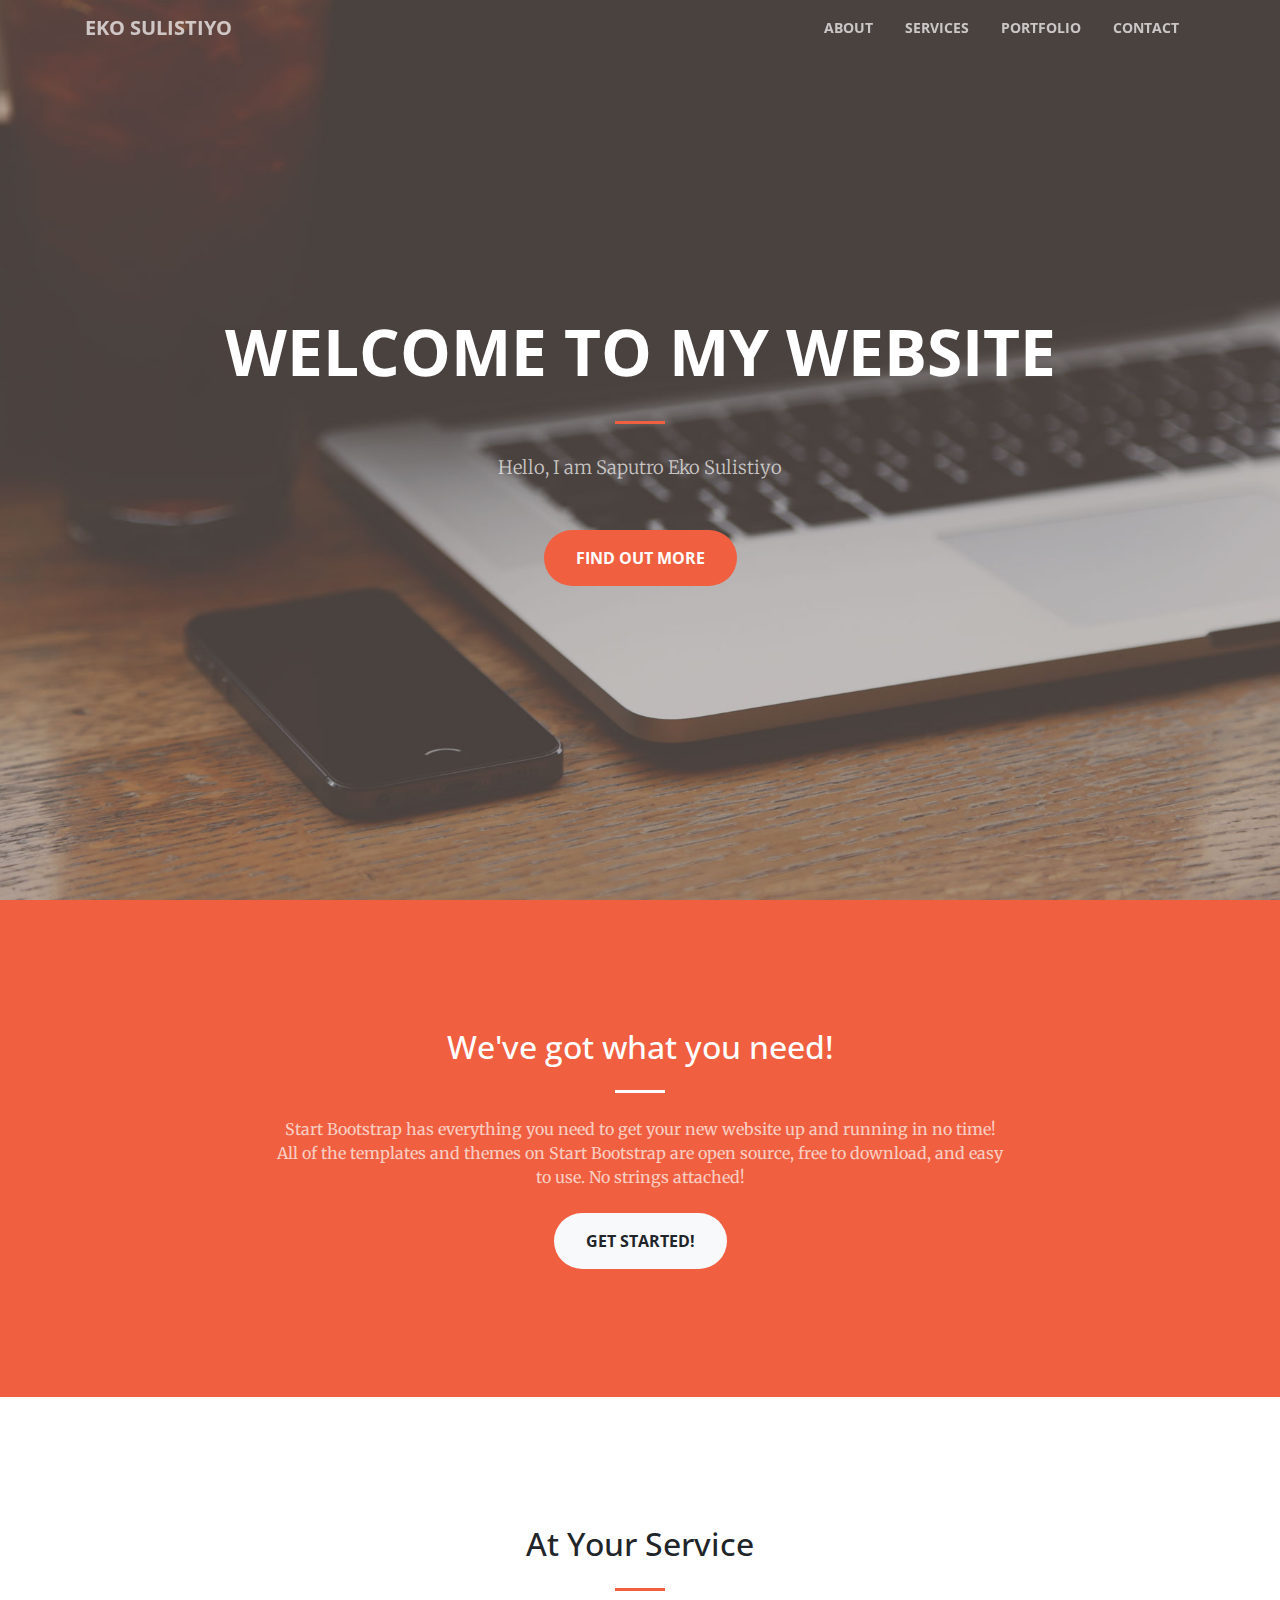
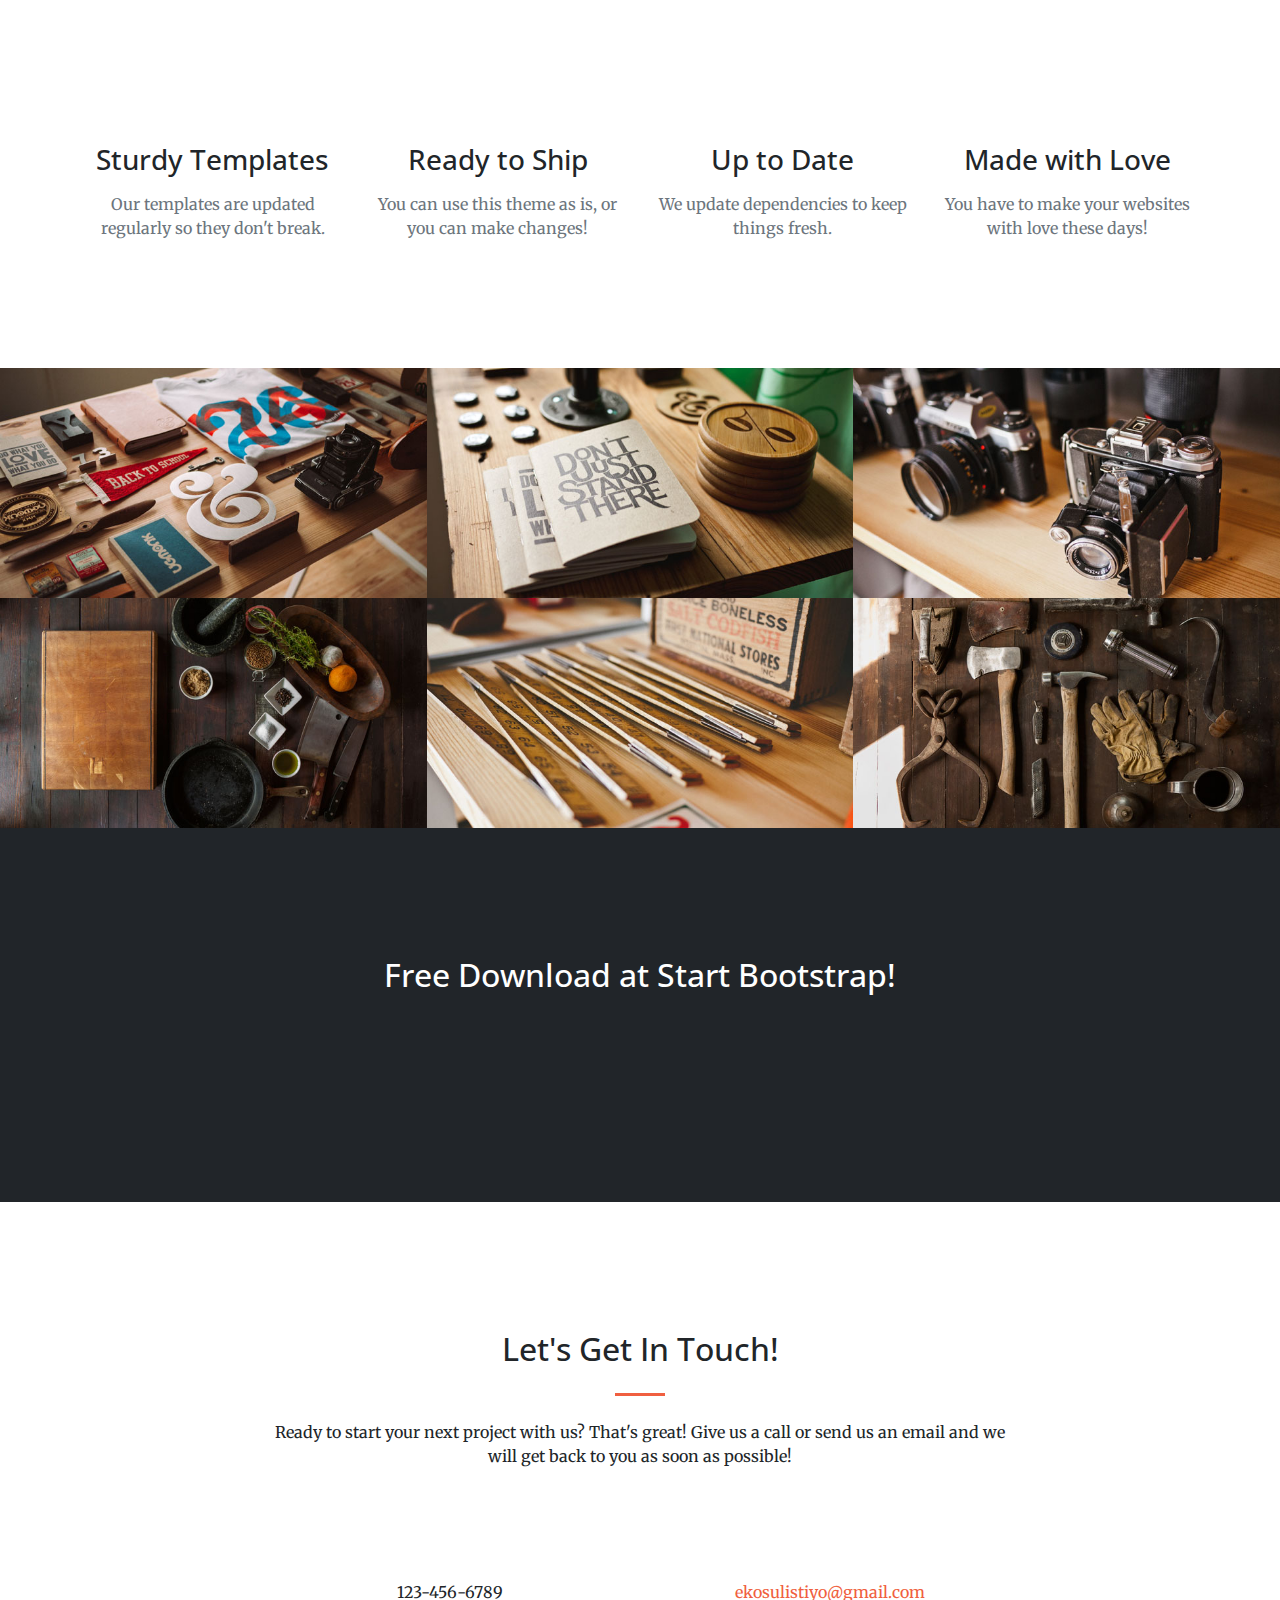
==== kuis/index.html @ afe0d5cd "kuis" ====
<!DOCTYPE html>
<html lang="en">

  <head>

    <meta charset="utf-8">
    <meta name="viewport" content="width=device-width, initial-scale=1, shrink-to-fit=no">
    <meta name="description" content="">
    <meta name="author" content="">

    <title>Saputro Eko Sulistiyo</title>

    <!-- Bootstrap core CSS -->
    <link href="vendor/bootstrap/css/bootstrap.min.css" rel="stylesheet">

    <!-- Custom fonts for this template -->
    <link href="vendor/font-awesome/css/font-awesome.min.css" rel="stylesheet" type="text/css">
    <link href='https://fonts.googleapis.com/css?family=Open+Sans:300italic,400italic,600italic,700italic,800italic,400,300,600,700,800' rel='stylesheet' type='text/css'>
    <link href='https://fonts.googleapis.com/css?family=Merriweather:400,300,300italic,400italic,700,700italic,900,900italic' rel='stylesheet' type='text/css'>

    <!-- Plugin CSS -->
    <link href="vendor/magnific-popup/magnific-popup.css" rel="stylesheet">

    <!-- Custom styles for this template -->
    <link href="css/creative.min.css" rel="stylesheet">

  </head>

  <body id="page-top">

    <!-- Navigation -->
    <nav class="navbar navbar-expand-lg navbar-light fixed-top" id="mainNav">
      <div class="container">
        <a class="navbar-brand js-scroll-trigger" href="#page-top">Eko Sulistiyo</a>
        <button class="navbar-toggler navbar-toggler-right" type="button" data-toggle="collapse" data-target="#navbarResponsive" aria-controls="navbarResponsive" aria-expanded="false" aria-label="Toggle navigation">
          <span class="navbar-toggler-icon"></span>
        </button>
        <div class="collapse navbar-collapse" id="navbarResponsive">
          <ul class="navbar-nav ml-auto">
            <li class="nav-item">
              <a class="nav-link js-scroll-trigger" href="#about">About</a>
            </li>
            <li class="nav-item">
              <a class="nav-link js-scroll-trigger" href="#services">Services</a>
            </li>
            <li class="nav-item">
              <a class="nav-link js-scroll-trigger" href="#portfolio">Portfolio</a>
            </li>
            <li class="nav-item">
              <a class="nav-link js-scroll-trigger" href="#contact">Contact</a>
            </li>
          </ul>
        </div>
      </div>
    </nav>

    <header class="masthead text-center text-white d-flex">
      <div class="container my-auto">
        <div class="row">
          <div class="col-lg-10 mx-auto">
            <h1 class="text-uppercase">
              <strong>Welcome To My Website</strong>
            </h1>
            <hr>
          </div>
          <div class="col-lg-8 mx-auto">
            <p class="text-faded mb-5">Hello, I am Saputro Eko Sulistiyo</p>
            <a class="btn btn-primary btn-xl js-scroll-trigger" href="#about">Find Out More</a>
          </div>
        </div>
      </div>
    </header>

    <section class="bg-primary" id="about">
      <div class="container">
        <div class="row">
          <div class="col-lg-8 mx-auto text-center">
            <h2 class="section-heading text-white">We've got what you need!</h2>
            <hr class="light my-4">
            <p class="text-faded mb-4">Start Bootstrap has everything you need to get your new website up and running in no time! All of the templates and themes on Start Bootstrap are open source, free to download, and easy to use. No strings attached!</p>
            <a class="btn btn-light btn-xl js-scroll-trigger" href="#services">Get Started!</a>
          </div>
        </div>
      </div>
    </section>

    <section id="services">
      <div class="container">
        <div class="row">
          <div class="col-lg-12 text-center">
            <h2 class="section-heading">At Your Service</h2>
            <hr class="my-4">
          </div>
        </div>
      </div>
      <div class="container">
        <div class="row">
          <div class="col-lg-3 col-md-6 text-center">
            <div class="service-box mt-5 mx-auto">
              <i class="fa fa-4x fa-diamond text-primary mb-3 sr-icons"></i>
              <h3 class="mb-3">Sturdy Templates</h3>
              <p class="text-muted mb-0">Our templates are updated regularly so they don't break.</p>
            </div>
          </div>
          <div class="col-lg-3 col-md-6 text-center">
            <div class="service-box mt-5 mx-auto">
              <i class="fa fa-4x fa-paper-plane text-primary mb-3 sr-icons"></i>
              <h3 class="mb-3">Ready to Ship</h3>
              <p class="text-muted mb-0">You can use this theme as is, or you can make changes!</p>
            </div>
          </div>
          <div class="col-lg-3 col-md-6 text-center">
            <div class="service-box mt-5 mx-auto">
              <i class="fa fa-4x fa-newspaper-o text-primary mb-3 sr-icons"></i>
              <h3 class="mb-3">Up to Date</h3>
              <p class="text-muted mb-0">We update dependencies to keep things fresh.</p>
            </div>
          </div>
          <div class="col-lg-3 col-md-6 text-center">
            <div class="service-box mt-5 mx-auto">
              <i class="fa fa-4x fa-heart text-primary mb-3 sr-icons"></i>
              <h3 class="mb-3">Made with Love</h3>
              <p class="text-muted mb-0">You have to make your websites with love these days!</p>
            </div>
          </div>
        </div>
      </div>
    </section>

    <section class="p-0" id="portfolio">
      <div class="container-fluid p-0">
        <div class="row no-gutters popup-gallery">
          <div class="col-lg-4 col-sm-6">
            <a class="portfolio-box" href="img/portfolio/fullsize/1.jpg">
              <img class="img-fluid" src="img/portfolio/thumbnails/1.jpg" alt="">
              <div class="portfolio-box-caption">
                <div class="portfolio-box-caption-content">
                  <div class="project-category text-faded">
                    Category
                  </div>
                  <div class="project-name">
                    Project Name
                  </div>
                </div>
              </div>
            </a>
          </div>
          <div class="col-lg-4 col-sm-6">
            <a class="portfolio-box" href="img/portfolio/fullsize/2.jpg">
              <img class="img-fluid" src="img/portfolio/thumbnails/2.jpg" alt="">
              <div class="portfolio-box-caption">
                <div class="portfolio-box-caption-content">
                  <div class="project-category text-faded">
                    Category
                  </div>
                  <div class="project-name">
                    Project Name
                  </div>
                </div>
              </div>
            </a>
          </div>
          <div class="col-lg-4 col-sm-6">
            <a class="portfolio-box" href="img/portfolio/fullsize/3.jpg">
              <img class="img-fluid" src="img/portfolio/thumbnails/3.jpg" alt="">
              <div class="portfolio-box-caption">
                <div class="portfolio-box-caption-content">
                  <div class="project-category text-faded">
                    Category
                  </div>
                  <div class="project-name">
                    Project Name
                  </div>
                </div>
              </div>
            </a>
          </div>
          <div class="col-lg-4 col-sm-6">
            <a class="portfolio-box" href="img/portfolio/fullsize/4.jpg">
              <img class="img-fluid" src="img/portfolio/thumbnails/4.jpg" alt="">
              <div class="portfolio-box-caption">
                <div class="portfolio-box-caption-content">
                  <div class="project-category text-faded">
                    Category
                  </div>
                  <div class="project-name">
                    Project Name
                  </div>
                </div>
              </div>
            </a>
          </div>
          <div class="col-lg-4 col-sm-6">
            <a class="portfolio-box" href="img/portfolio/fullsize/5.jpg">
              <img class="img-fluid" src="img/portfolio/thumbnails/5.jpg" alt="">
              <div class="portfolio-box-caption">
                <div class="portfolio-box-caption-content">
                  <div class="project-category text-faded">
                    Category
                  </div>
                  <div class="project-name">
                    Project Name
                  </div>
                </div>
              </div>
            </a>
          </div>
          <div class="col-lg-4 col-sm-6">
            <a class="portfolio-box" href="img/portfolio/fullsize/6.jpg">
              <img class="img-fluid" src="img/portfolio/thumbnails/6.jpg" alt="">
              <div class="portfolio-box-caption">
                <div class="portfolio-box-caption-content">
                  <div class="project-category text-faded">
                    Category
                  </div>
                  <div class="project-name">
                    Project Name
                  </div>
                </div>
              </div>
            </a>
          </div>
        </div>
      </div>
    </section>

    <section class="bg-dark text-white">
      <div class="container text-center">
        <h2 class="mb-4">Free Download at Start Bootstrap!</h2>
        <a class="btn btn-light btn-xl sr-button" href="http://startbootstrap.com/template-overviews/creative/">Download Now!</a>
      </div>
    </section>

    <section id="contact">
      <div class="container">
        <div class="row">
          <div class="col-lg-8 mx-auto text-center">
            <h2 class="section-heading">Let's Get In Touch!</h2>
            <hr class="my-4">
            <p class="mb-5">Ready to start your next project with us? That's great! Give us a call or send us an email and we will get back to you as soon as possible!</p>
          </div>
        </div>
        <div class="row">
          <div class="col-lg-4 ml-auto text-center">
            <i class="fa fa-phone fa-3x mb-3 sr-contact"></i>
            <p>123-456-6789</p>
          </div>
          <div class="col-lg-4 mr-auto text-center">
            <i class="fa fa-envelope-o fa-3x mb-3 sr-contact"></i>
            <p>
              <a href="mailto:your-email@your-domain.com">ekosulistiyo@gmail.com</a>
            </p>
          </div>
        </div>
      </div>
    </section>

    <!-- Bootstrap core JavaScript -->
    <script src="vendor/jquery/jquery.min.js"></script>
    <script src="vendor/bootstrap/js/bootstrap.bundle.min.js"></script>

    <!-- Plugin JavaScript -->
    <script src="vendor/jquery-easing/jquery.easing.min.js"></script>
    <script src="vendor/scrollreveal/scrollreveal.min.js"></script>
    <script src="vendor/magnific-popup/jquery.magnific-popup.min.js"></script>

    <!-- Custom scripts for this template -->
    <script src="js/creative.min.js"></script>

  </body>

</html>
---- kuis/css/creative.min.css ----
body,html{width:100%;height:100%}body{font-family:Merriweather,'Helvetica Neue',Arial,sans-serif}hr{max-width:50px;border-width:3px;border-color:#f05f40}hr.light{border-color:#fff}a{color:#f05f40;-webkit-transition:all .2s;-moz-transition:all .2s;transition:all .2s}a:hover{color:#f05f40}h1,h2,h3,h4,h5,h6{font-family:'Open Sans','Helvetica Neue',Arial,sans-serif}.bg-primary{background-color:#f05f40!important}.bg-dark{background-color:#212529!important}.text-faded{color:rgba(255,255,255,.7)}section{padding:8rem 0}.section-heading{margin-top:0}::-moz-selection{color:#fff;background:#212529;text-shadow:none}::selection{color:#fff;background:#212529;text-shadow:none}img::selection{color:#fff;background:0 0}img::-moz-selection{color:#fff;background:0 0}#mainNav{border-bottom:1px solid rgba(33,37,41,.1);background-color:#fff;font-family:'Open Sans','Helvetica Neue',Arial,sans-serif;-webkit-transition:all .2s;-moz-transition:all .2s;transition:all .2s}#mainNav .navbar-brand{font-weight:700;text-transform:uppercase;color:#f05f40;font-family:'Open Sans','Helvetica Neue',Arial,sans-serif}#mainNav .navbar-brand:focus,#mainNav .navbar-brand:hover{color:#f05f40}#mainNav .navbar-nav>li.nav-item>a.nav-link,#mainNav .navbar-nav>li.nav-item>a.nav-link:focus{font-size:.9rem;font-weight:700;text-transform:uppercase;color:#212529}#mainNav .navbar-nav>li.nav-item>a.nav-link:focus:hover,#mainNav .navbar-nav>li.nav-item>a.nav-link:hover{color:#f05f40}#mainNav .navbar-nav>li.nav-item>a.nav-link.active,#mainNav .navbar-nav>li.nav-item>a.nav-link:focus.active{color:#f05f40!important;background-color:transparent}#mainNav .navbar-nav>li.nav-item>a.nav-link.active:hover,#mainNav .navbar-nav>li.nav-item>a.nav-link:focus.active:hover{background-color:transparent}@media (min-width:992px){#mainNav{border-color:transparent;background-color:transparent}#mainNav .navbar-brand{color:rgba(255,255,255,.7)}#mainNav .navbar-brand:focus,#mainNav .navbar-brand:hover{color:#fff}#mainNav .navbar-nav>li.nav-item>a.nav-link{padding:.5rem 1rem}#mainNav .navbar-nav>li.nav-item>a.nav-link,#mainNav .navbar-nav>li.nav-item>a.nav-link:focus{color:rgba(255,255,255,.7)}#mainNav .navbar-nav>li.nav-item>a.nav-link:focus:hover,#mainNav .navbar-nav>li.nav-item>a.nav-link:hover{color:#fff}#mainNav.navbar-shrink{border-bottom:1px solid rgba(33,37,41,.1);background-color:#fff}#mainNav.navbar-shrink .navbar-brand{color:#f05f40}#mainNav.navbar-shrink .navbar-brand:focus,#mainNav.navbar-shrink .navbar-brand:hover{color:#f05f40}#mainNav.navbar-shrink .navbar-nav>li.nav-item>a.nav-link,#mainNav.navbar-shrink .navbar-nav>li.nav-item>a.nav-link:focus{color:#212529}#mainNav.navbar-shrink .navbar-nav>li.nav-item>a.nav-link:focus:hover,#mainNav.navbar-shrink .navbar-nav>li.nav-item>a.nav-link:hover{color:#f05f40}}header.masthead{padding-top:10rem;padding-bottom:calc(10rem - 56px);background-image:url(../img/header.jpg);background-position:center center;-webkit-background-size:cover;-moz-background-size:cover;-o-background-size:cover;background-size:cover}header.masthead hr{margin-top:30px;margin-bottom:30px}header.masthead h1{font-size:2rem}header.masthead p{font-weight:300}@media (min-width:768px){header.masthead p{font-size:1.15rem}}@media (min-width:992px){header.masthead{height:100vh;min-height:650px;padding-top:0;padding-bottom:0}header.masthead h1{font-size:3rem}}@media (min-width:1200px){header.masthead h1{font-size:4rem}}.service-box{max-width:400px}.portfolio-box{position:relative;display:block;max-width:650px;margin:0 auto}.portfolio-box .portfolio-box-caption{position:absolute;bottom:0;display:block;width:100%;height:100%;text-align:center;opacity:0;color:#fff;background:rgba(240,95,64,.9);-webkit-transition:all .2s;-moz-transition:all .2s;transition:all .2s}.portfolio-box .portfolio-box-caption .portfolio-box-caption-content{position:absolute;top:50%;width:100%;transform:translateY(-50%);text-align:center}.portfolio-box .portfolio-box-caption .portfolio-box-caption-content .project-category,.portfolio-box .portfolio-box-caption .portfolio-box-caption-content .project-name{padding:0 15px;font-family:'Open Sans','Helvetica Neue',Arial,sans-serif}.portfolio-box .portfolio-box-caption .portfolio-box-caption-content .project-category{font-size:14px;font-weight:600;text-transform:uppercase}.portfolio-box .portfolio-box-caption .portfolio-box-caption-content .project-name{font-size:18px}.portfolio-box:hover .portfolio-box-caption{opacity:1}.portfolio-box:focus{outline:0}@media (min-width:768px){.portfolio-box .portfolio-box-caption .portfolio-box-caption-content .project-category{font-size:16px}.portfolio-box .portfolio-box-caption .portfolio-box-caption-content .project-name{font-size:22px}}.text-primary{color:#f05f40!important}.btn{font-weight:700;text-transform:uppercase;border:none;border-radius:300px;font-family:'Open Sans','Helvetica Neue',Arial,sans-serif}.btn-xl{padding:1rem 2rem}.btn-primary{background-color:#f05f40;border-color:#f05f40}.btn-primary:active,.btn-primary:focus,.btn-primary:hover{color:#fff;background-color:#ee4b28!important}.btn-primary:active,.btn-primary:focus{box-shadow:0 0 0 .2rem rgba(240,95,64,.5)!important}
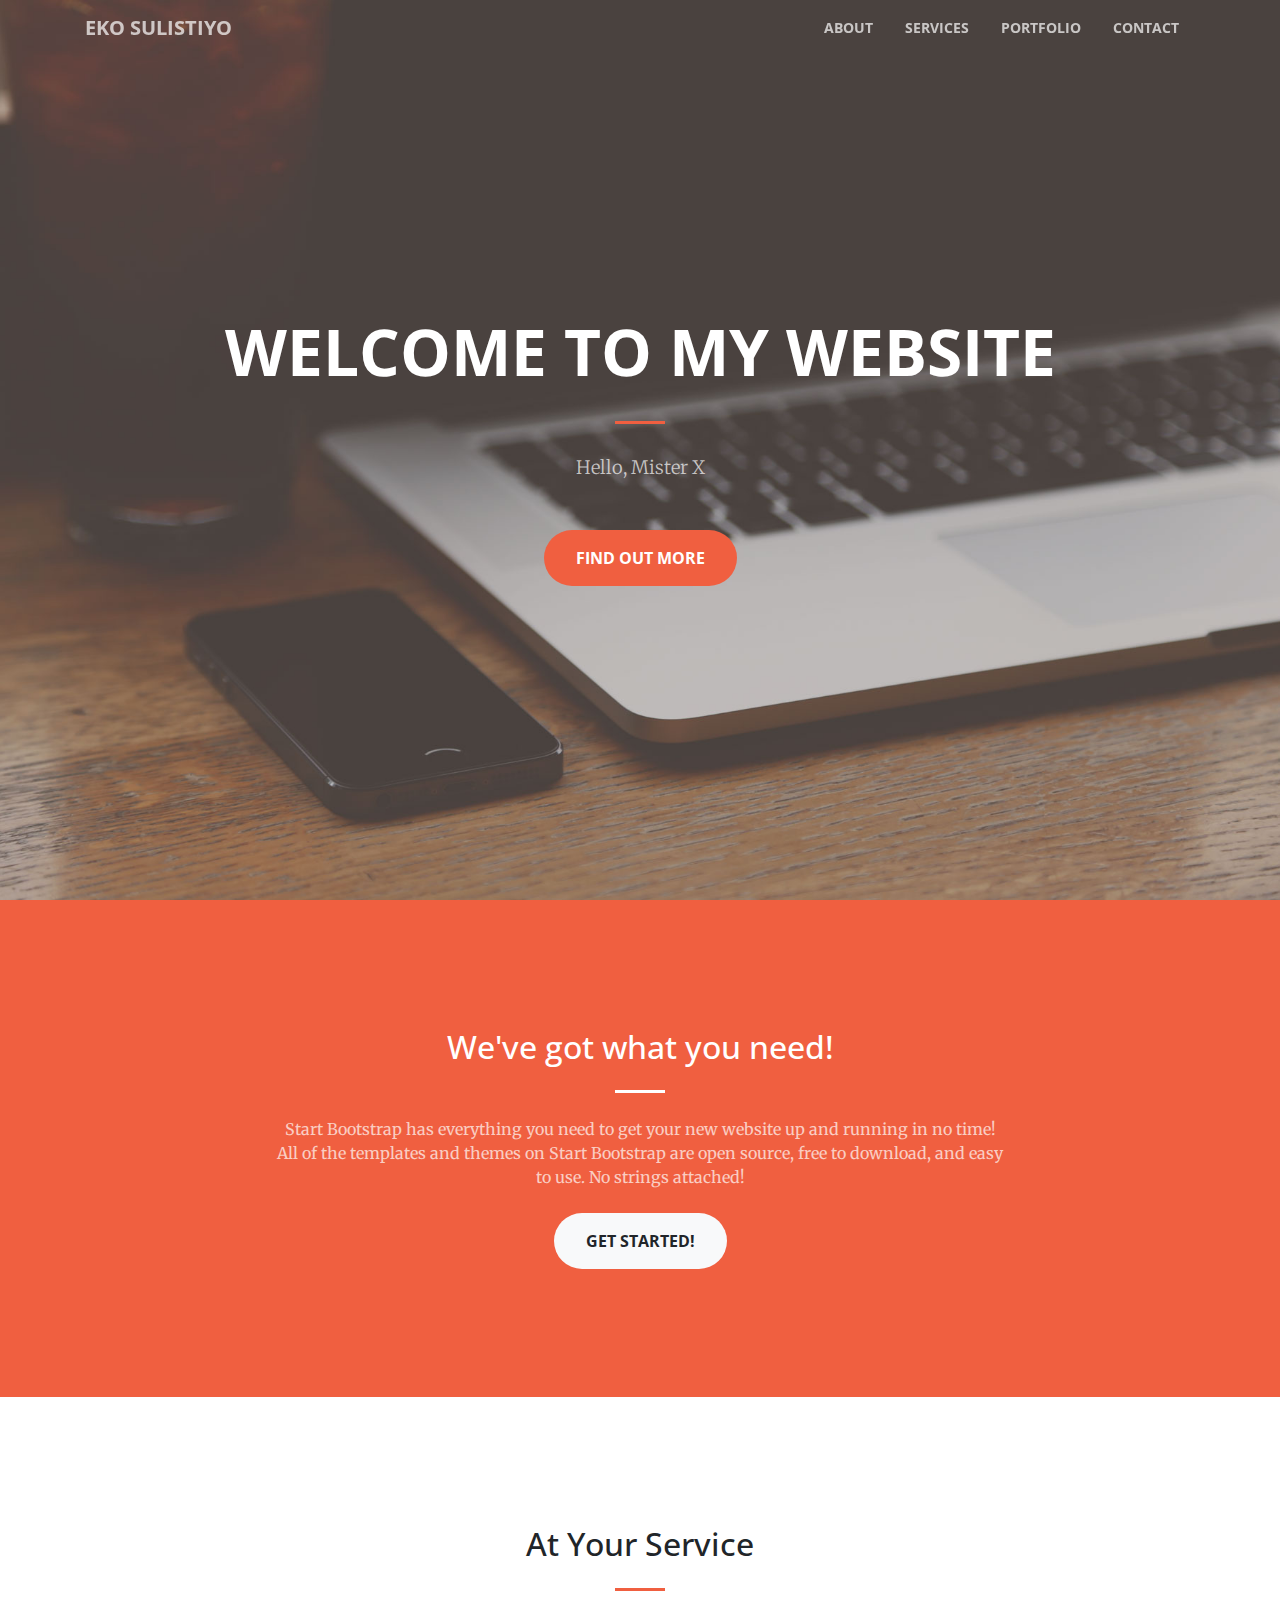
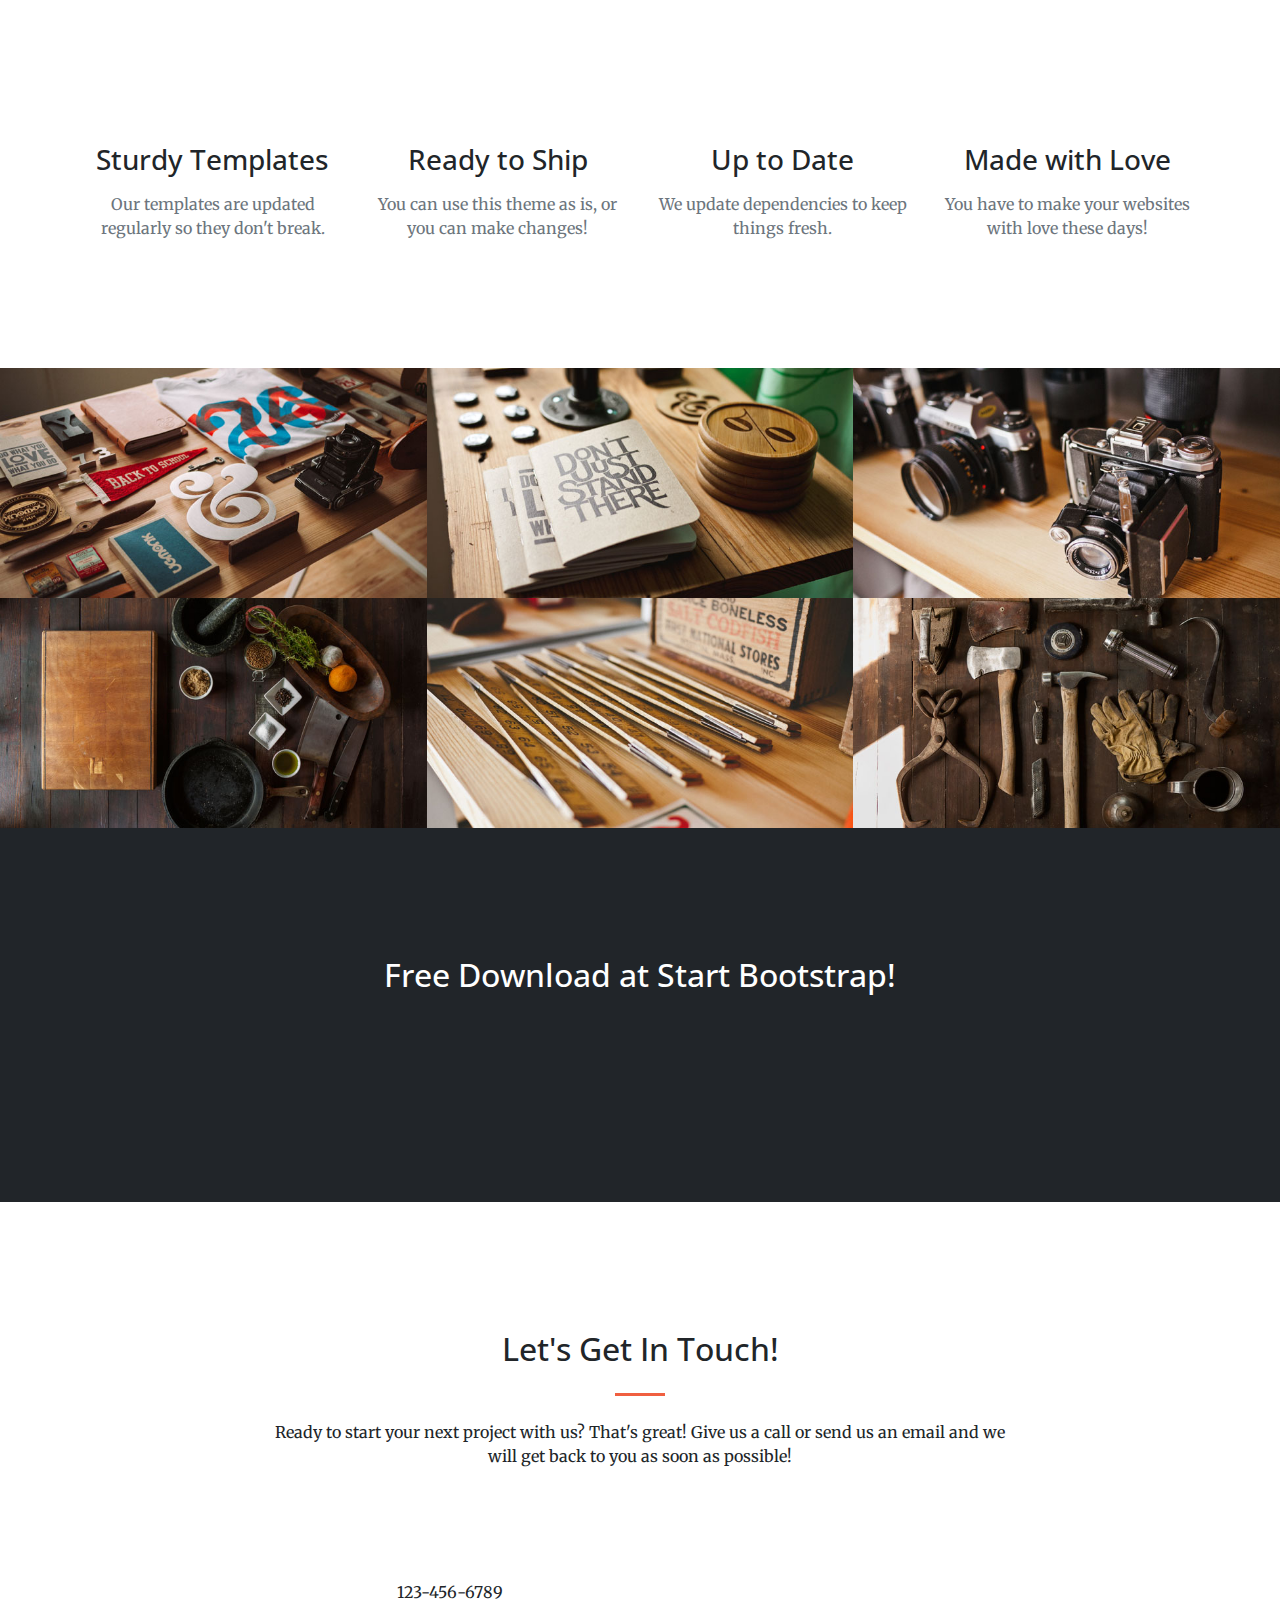
==== commit 7af2d4a9: "login" ====
--- a/kuis/index.html
+++ b/kuis/index.html
@@ -8,7 +8,7 @@
     <meta name="description" content="">
     <meta name="author" content="">
 
-    <title>Saputro Eko Sulistiyo</title>
+    <title>Mister X</title>
 
     <!-- Bootstrap core CSS -->
     <link href="vendor/bootstrap/css/bootstrap.min.css" rel="stylesheet">
@@ -64,7 +64,7 @@
             <hr>
           </div>
           <div class="col-lg-8 mx-auto">
-            <p class="text-faded mb-5">Hello, I am Saputro Eko Sulistiyo</p>
+            <p class="text-faded mb-5">Hello, Mister X</p>
             <a class="btn btn-primary btn-xl js-scroll-trigger" href="#about">Find Out More</a>
           </div>
         </div>
@@ -248,7 +248,7 @@
           <div class="col-lg-4 mr-auto text-center">
             <i class="fa fa-envelope-o fa-3x mb-3 sr-contact"></i>
             <p>
-              <a href="mailto:your-email@your-domain.com">ekosulistiyo@gmail.com</a>
+              <a href="mailto:your-email@your-domain.com"></a>
             </p>
           </div>
         </div>
